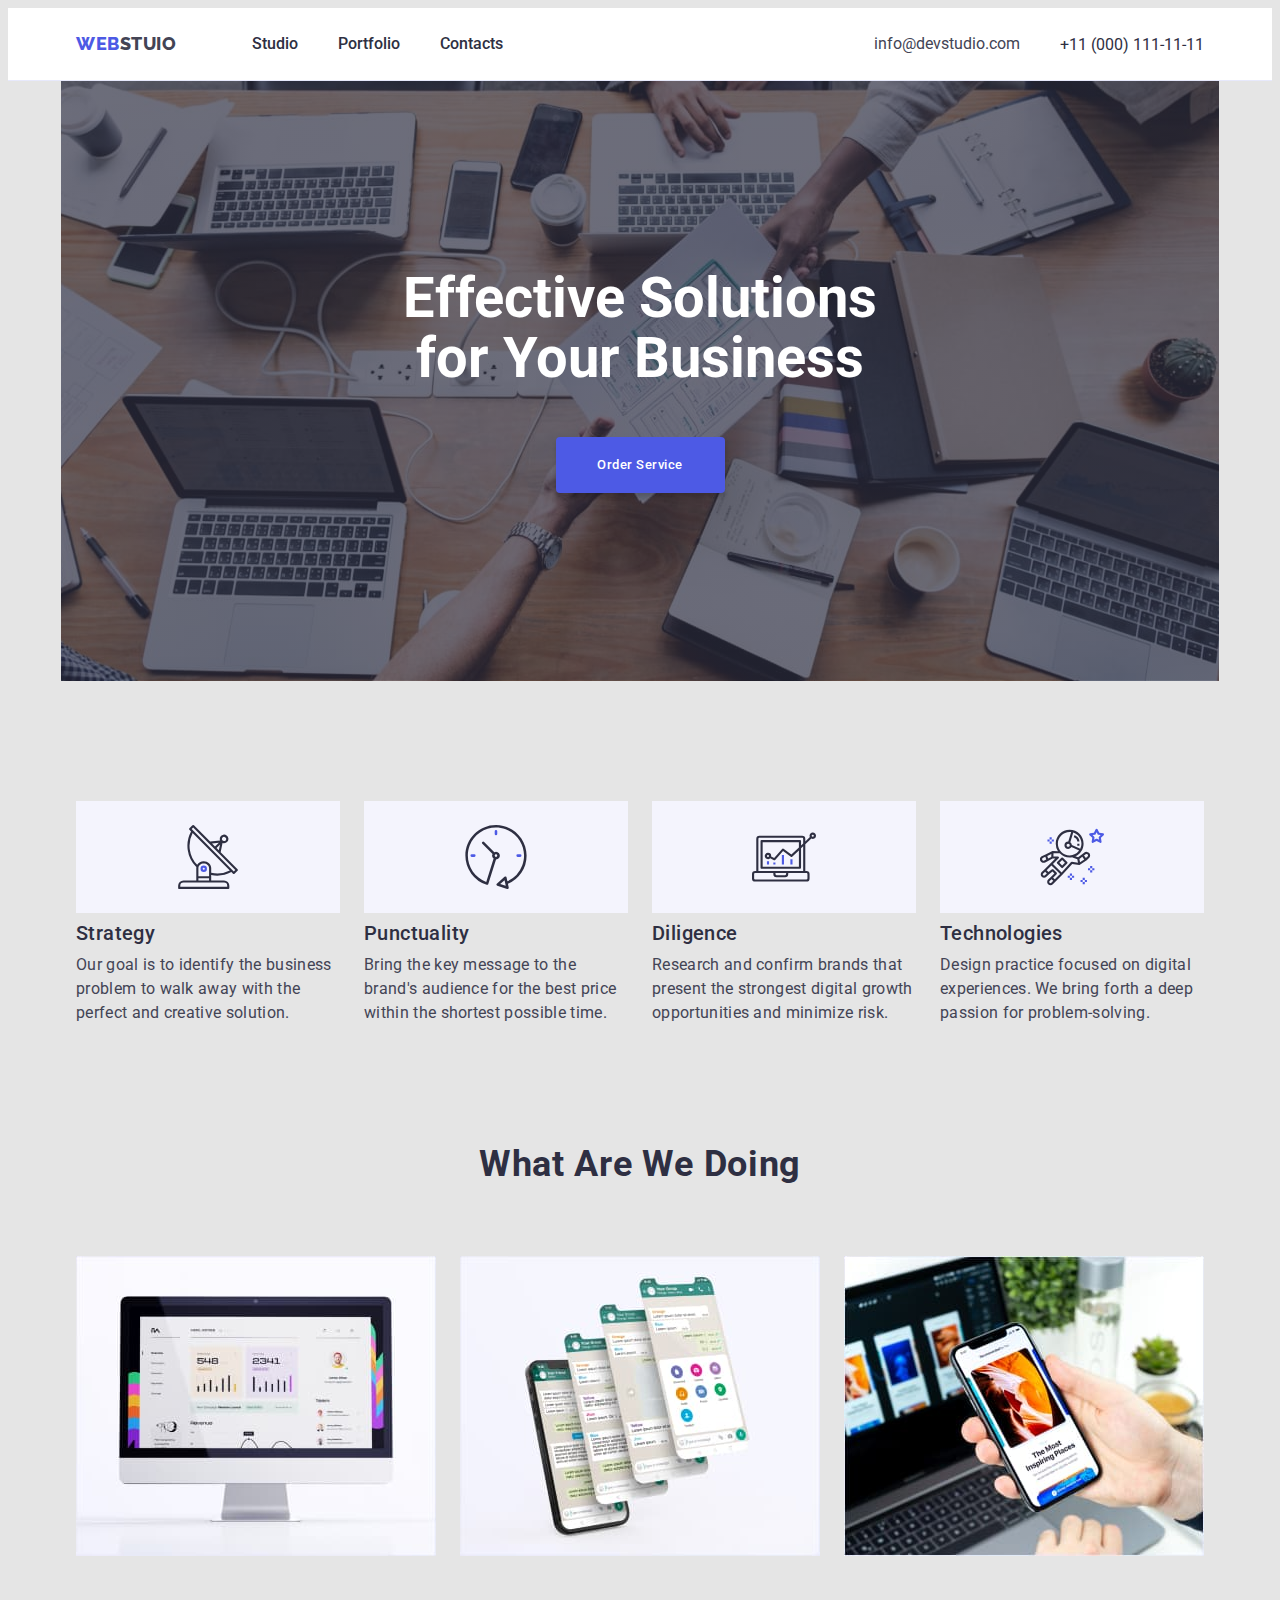
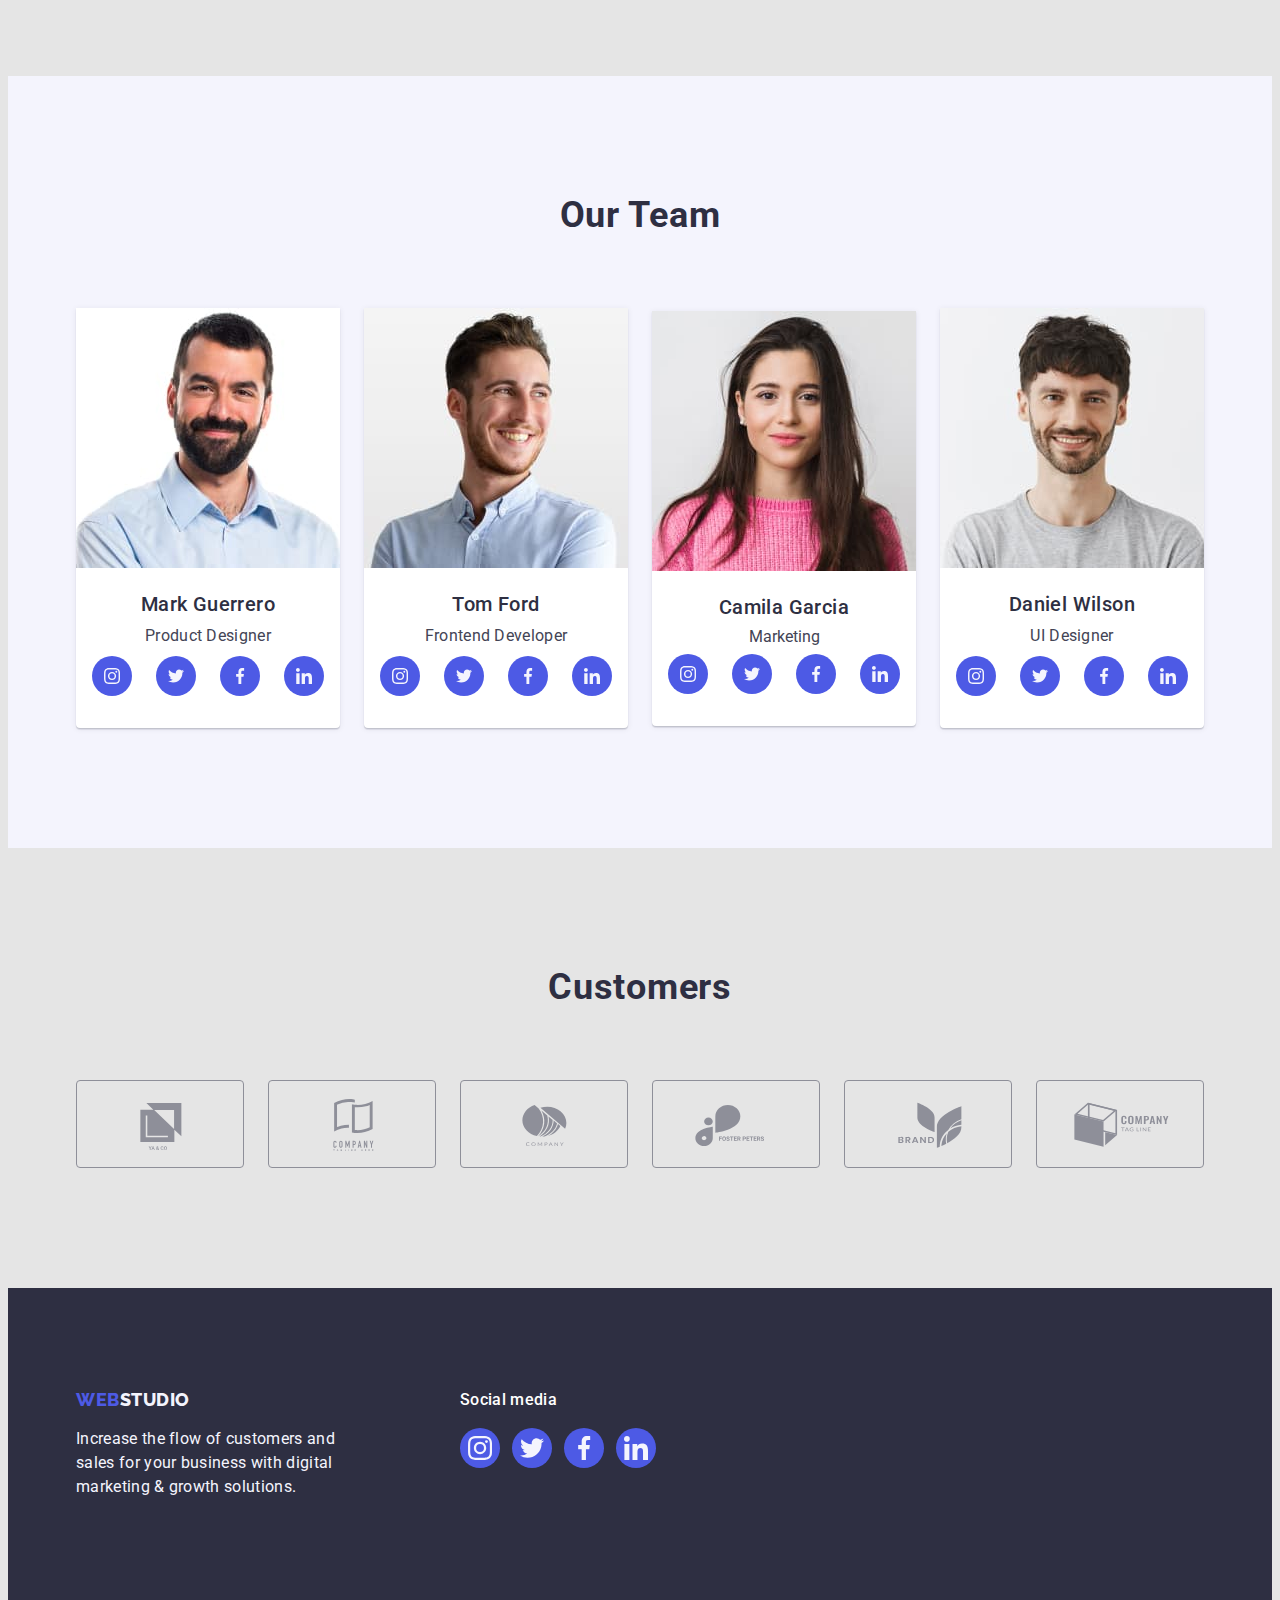
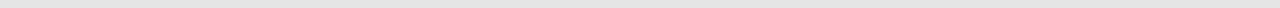
==== index.html @ fd25781a "ready" ====
<!DOCTYPE html>
<html lang="en">

<head>
    <meta charset="UTF-8">
    <meta http-equiv="X-UA-Compatible" content="IE=edge">
    <meta name="viewport" content="width=device-width, initial-scale=1.0">
    <title>Webstuio</title>
    <link rel="preconnect" href="https://fonts.googleapis.com">
    <link rel="preconnect" href="https://fonts.gstatic.com" crossorigin>
    <link href="https://fonts.googleapis.com/css2?family=Raleway:wght@800&family=Roboto:wght@400;500;700&display=swap" rel="stylesheet">
    <link rel="stylesheet" href="https://cdnjs.cloudflare.com/ajax/libs/modern-normalize/1.1.0/modern-normalize.min.css" integrity="sha512-wpPYUAdjBVSE4KJnH1VR1HeZfpl1ub8YT/NKx4PuQ5NmX2tKuGu6U/JRp5y+Y8XG2tV+wKQpNHVUX03MfMFn9Q==" crossorigin="anonymous" referrerpolicy="no-referrer" />
    <link rel="stylesheet" href="./css/styles.css" />  
</head>
<body>
    <header class="header">
        <div class="container flex">
            <a class="logo" href="./index.html">Web<span class="logo-2">stuio</span></a>
            <nav class="header-menu">
                <ul class="header-list list flex">
                    <li class="header-item"><a class="header-link" href="#">Studio</a></li>
                    <li class="header-item"><a class="header-link" href="./portfolio.html">Portfolio</a></li>
                    <li class="header-item"><a class="header-link" href="#">Contacts</a></li>
                </ul>
            </nav>
            <ul class="list flex header-list-link">
                <li class="header-item"><a class="header-link-contant" href="mailto:info@devstudio.com">info@devstudio.com</a></li>
                <li class="header-item"><a class="header-link-contact" href="tel:+110001111111">+11 (000) 111-11-11</a></li>
            </ul>
        </div>
    </header>
<main>
    <Section class="hero">
        <div class="container hero-banner">
                <h1 class="hero-title">Effective Solutions for Your Business</h1>
                <button class="btn" type="button">Order Service</button>
        </div>
    </Section>
    <Section class="about">
        <div class="container">
            <ul class="about-list flex gap24">
                <li class="about-item">
                    <div class="about-img">
                        <svg class="about-svg">
                            <use href="./images/icon.svg#icon-antenna"></use>
                        </svg>
                    </div>
                    <h3 class="about-title text-title">Strategy</h3>
                    <p class="about-text text">Our goal is to identify the business problem to walk away with the perfect and creative solution. </p>
                </li>
                <li class="about-item">
                    <div class="about-img">
                        <svg class="about-svg">
                            <use href="./images/icon.svg#icon-clock"></use>
                        </svg>
                    </div>
                    <h3 class="text-title about-title">Punctuality</h3>
                    <p class="about-text text">Bring the key message to the brand's audience for the best price within the shortest possible time.</p>
                </li>
                <li class="about-item">
                    <div class="about-img">
                        <svg class="about-svg">
                            <use href="./images/icon.svg#icon-diagram"></use>
                        </svg>
                    </div>
                    <h3 class="about-title text-title">Diligence</h3>
                    <p class="about-text text">Research and confirm brands that present the strongest digital growth opportunities and minimize risk.</p>
                </li>
                <li class="about-item">
                    <div class="about-img">
                        <svg class="about-svg">
                            <use href="./images/icon.svg#icon-astronaut"></use>
                        </svg>
                    </div>
                    <h3 class="about-title text-title">Technologies</h3>
                    <p class="about-text text">Design practice focused on digital experiences. We bring forth a deep passion for problem-solving.</p>
                </li>
            </ul>
        </div>
    </Section>
    <Section class="work">
        <div class="container">
            <h2 class="work-title">What are we doing</h2>
            <ul class="work-list flex gap24">
                <li class="work-item"><img src="./images/works-1.jpg" alt="what are we doing image" width="360" height="300"></li>
                <li class="work-item"><img src="./images/works-2.jpg" alt="what are we doing image" width="360" height="300"></li>
                <li class="work-item"><img src="./images/works-3.jpg" alt="what are we doing image" width="360" height="300"></li>
            </ul>
        </div>
    </Section>
    <Section class="team">
        <div class="container">
            <h2 class="team-title">Our Team</h2>
            <ul class="member-list flex gap24">
                <li class="member-item">
                    <img class="member-img" src="./images/staff-1.jpg" alt="member" width="264" height="260">
                    <h3 class="text-title">Mark Guerrero</h3>
                    <p class="text member-text">Product Designer</p>
                    <ul class="member-icon-list">
                        <li class="member-icon-item">
                            <a class="member-icon-link" href="">
                                <svg class="social-logo" width="16" height="16">
                                    <use href ="./images/icon.svg#icon-instagram"></use>
                                </svg>
                            </a>
                        </li>
                        <li class="member-icon-item">
                            <a class="member-icon-link" href="">
                                <svg class="social-logo" width="16" height="16">
                                    <use href ="./images/icon.svg#icon-twitter"></use>
                                </svg>
                            </a>
                        </li>
                        <li class="member-icon-item">
                            <a class="member-icon-link" href="">
                                <svg class="social-logo" width="16" height="16">
                                    <use href ="./images/icon.svg#icon-facebook"></use>
                                </svg>
                            </a>
                        </li>
                        <li class="member-icon-item">
                            <a class="member-icon-link" href="">
                                <svg class="social-logo" width="16" height="16">
                                    <use href ="./images/icon.svg#icon-linkedin"></use>
                                </svg>
                            </a>
                        </li>
                    </ul>
                <li class="member-item">
                    <img class="member-img" src="./images/staff-2.jpg" alt="member" width="264" height="260">
                    <h3 class="text-title">Tom Ford</h3>
                    <p class="text">Frontend Developer</p>
                    <ul class="member-icon-list">
                        <li class="member-icon-item">
                            <a class="member-icon-link" href="">
                                <svg class="social-logo" width="16" height="16">
                                    <use href ="./images/icon.svg#icon-instagram"></use>
                                </svg>
                            </a>
                        </li>
                        <li class="member-icon-item">
                            <a class="member-icon-link" href="">
                                <svg class="social-logo" width="16" height="16">
                                    <use href ="./images/icon.svg#icon-twitter"></use>
                                </svg>
                            </a>
                        </li>
                        <li class="member-icon-item">
                            <a class="member-icon-link" href="">
                                <svg class="social-logo" width="16" height="16">
                                    <use href ="./images/icon.svg#icon-facebook"></use>
                                </svg>
                            </a>
                        </li>
                        <li class="member-icon-item">
                            <a class="member-icon-link" href="">
                                <svg class="social-logo" width="16" height="16">
                                    <use href ="./images/icon.svg#icon-linkedin"></use>
                                </svg>
                            </a>
                        </li>
                    </ul>
                </li>
                <li class="member-item">
                    <img class="member-img" src="./images/staff-3.jpg" alt="member" width="264" height="260">
                    <h3 class="text-title">Camila Garcia</h3>
                    <p class="textt">Marketing</p>
                    <ul class="member-icon-list">
                        <li class="member-icon-item">
                            <a class="member-icon-link" href="">
                                <svg class="social-logo" width="16" height="16">
                                    <use href ="./images/icon.svg#icon-instagram"></use>
                                </svg>
                            </a>
                        </li>
                        <li class="member-icon-item">
                            <a class="member-icon-link" href="">
                                <svg class="social-logo" width="16" height="16">
                                    <use href ="./images/icon.svg#icon-twitter"></use>
                                </svg>
                            </a>
                        </li>
                        <li class="member-icon-item">
                            <a class="member-icon-link" href="">
                                <svg class="social-logo" width="16" height="16">
                                    <use href ="./images/icon.svg#icon-facebook"></use>
                                </svg>
                            </a>
                        </li>
                        <li class="member-icon-item">
                            <a class="member-icon-link" href="">
                                <svg class="social-logo" width="16" height="16">
                                    <use href ="./images/icon.svg#icon-linkedin"></use>
                                </svg>
                            </a>
                        </li>
                    </ul>
                </li>
                <li class="member-item">
                    <img class="member-img" src="./images/staff-4.jpg" alt="member" width="264" height="260">
                    <h3 class="text-title">Daniel Wilson</h3>
                    <p class="text">UI Designer</p>
                    <ul class="member-icon-list">
                        <li class="member-icon-item">
                            <a class="member-icon-link" href="">
                                <svg width="16" height="16" class="social-logo">
                                    <use href ="./images/icon.svg#icon-instagram"></use>
                                </svg>
                            </a>
                        </li>
                        <li class="member-icon-item">
                            <a class="member-icon-link" href="">
                                <svg class="social-logo" width="16" height="16">
                                    <use href ="./images/icon.svg#icon-twitter"></use>
                                </svg>
                            </a>
                        </li>
                        <li class="member-icon-item">
                            <a class="member-icon-link" href="">
                                <svg class="social-logo" width="16" height="16">
                                    <use href ="./images/icon.svg#icon-facebook"></use>
                                </svg>
                            </a>
                        </li>
                        <li class="member-icon-item">
                            <a class="member-icon-link" href="">
                                <svg class="social-logo" width="16" height="16">
                                    <use href ="./images/icon.svg#icon-linkedin"></use>
                                </svg>
                            </a>
                        </li>
                    </ul>
                </li>
            </ul>
        </div>    
    </Section>
    <section class="customers">
        <h2 class="customers-title">Customers</h2>
        <ul class="customres-list flex">
            <li class="customers-items">
                <a class="customers-link" href="">
                    <svg class="castomers-logo">
                        <use href ="images/icon.svg#icon-logo1"></use>
                    </svg>
                </a>
            </li>
            <li class="customers-items">
                <a class="customers-link" href="">
                    <svg class="castomers-logo">
                        <use href ="./images/icon.svg#icon-logo2"></use>
                    </svg>
                </a>
            </li>
            <li class="customers-items">
                <a class="customers-link" href="">
                    <svg class="castomers-logo">
                        <use href ="./images/icon.svg#icon-logo3"></use>
                    </svg>
                </a>
            </li>
            <li class="customers-items">
                <a class="customers-link" href="">
                    <svg class="castomers-logo">
                        <use href ="./images/icon.svg#icon-logo4"></use>
                    </svg>
                </a>
            </li>
            <li class="customers-items">
                <a class="customers-link" href="">
                    <svg class="castomers-logo">
                        <use href ="./images/icon.svg#icon-logo5"></use>
                    </svg>
                </a>
            </li>
            <li class="customers-items">
                <a class="customers-link" href="">
                    <svg class="castomers-logo">
                        <use href ="./images/icon.svg#icon-logo6"></use>
                    </svg>
                </a>
            </li>
        </ul>
    </section>
</main>
<footer class="footer">
    <div class="container">
        <div class="flex">
            <div class="footer-left">        
                <div class="footer-link">
                <a class="logo footer-logo" href="./index.html">Web<span class="logo-2 footer-logo2">studio</span></a>
                </div>
                <p class="footer-text">Increase the flow of customers and sales for your business with digital marketing & growth solutions.</p>
            </div>
            <div class="footer-right">
                <h3 class="social-media">Social media</h3>
                <ul class="member-icon-list">
                    <li class="member-icon-item">
                        <a class="member-icon-link" href="">
                            <svg class="social-logo" width="24" height="24">
                                <use href ="./images/icon.svg#icon-instagram"></use>
                            </svg>
                        </a>
                    </li>
                    <li class="member-icon-item">
                        <a class="member-icon-link" href="">
                            <svg class="social-logo" width="24" height="24">
                                <use href ="./images/icon.svg#icon-twitter"></use>
                            </svg>
                        </a>
                    </li>
                    <li class="member-icon-item">
                        <a class="member-icon-link" href="">
                            <svg class="social-logo" width="24" height="24">
                                <use href ="./images/icon.svg#icon-facebook"></use>
                            </svg>
                        </a>
                    </li>
                    <li class="member-icon-item">
                        <a class="member-icon-link" href="">
                            <svg class="social-logo" width="24" height="24">
                                <use href ="./images/icon.svg#icon-linkedin"></use>
                            </svg>
                        </a>
                    </li>
                </ul>
            </div>
        </div>
    </div>
</footer>

</body>
</html>
---- css/styles.css ----
:root {
    --primary-text-color: #434455;
    --secondary-text-color: #2E2F42;
    --accent-text-color: #4D5AE5;
    --primary-bg-color: #e5e5e5;
}

body {
    font-family: "Roboto", "Raleway", sans-serif;
    color: #434455;
    background-color: var(--primary-bg-color);
    /* line-height: 1.5;  */
    /* letter-spacing: 0.02em;   */
}

* {
    box-sizing: border-box ;
}
p,
h1,
h2,
h3,
h4,
h5,
h6 {
    margin: 0;
}

ul {
    margin: 0;
    padding: 0;
    list-style: none;
} 

li {
    list-style-type: none;
}

button {
    cursor: pointer;
}

address {
    font-style: normal;
}
img {
    display: block;
    border: none;
}

a {
    text-decoration: none;
    color: var(--secondary-text-color);
}

a:hover,
a:focus {
    color: var(--accent-text-color);
}

h1 {
    font-size: 56px;
    line-height: 1.07;
    color: white;
}

h2 {
font-size: 36px;
line-height: 1.1;
text-align: center;
letter-spacing: 0.02em;
text-transform: capitalize;
color: var(--secondary-text-color); 
}

h3 {
    font-weight: 500;
    font-size: 20px;
    line-height: 1.2;
    letter-spacing: 0.02em;
    color: var(--secondary-text-color); 
}

/* .list {
    list-style: none;
}

.link {
    text-decoration: none;
} */

.container {
    width: 1158px;
    padding-left: 15px;
    padding-right: 15px;
    margin: 0 auto;
    /* outline: 1px solid red; */
}

.text-title {
    font-weight: 500;
    font-size: 20px;
    line-height: 1.2;
    letter-spacing: 0.02em;
    color: var(--secondary-text-color);
}
    
.text {
    line-height: 1.5;
    letter-spacing: 0.02em;
}

.flex {
    display: flex;
    align-items: center;
}

.wrap {
    flex-wrap: wrap;
}

.gap24 {
    gap: 24px;
}



/*!------------------------------------------------- header  */

.header {
    padding-top: 24px;
    padding-bottom: 24px;
    background: #FFFFFF;
    border-bottom: 1px solid #E7E9FC;
}

.logo, .logo-2 {
    font-family: 'Raleway', sans-serif;
    font-style: normal;
    font-weight: 800;
    font-size: 18px;
    line-height: 1.17;
    letter-spacing: 0.03em;
    text-transform: uppercase;
    color: var(--accent-text-color);
}

.logo-2 {
    color: var(--primary-text-color);
}

/* .logo-2:hover,
.logo-2:focus {
    color: var(--accent-text-color);
} */



/* .logo:hover,
.logo:focus {
    color: red;
}

.logo:hover .logo-2:hover,
.logo:focus .logo-2:focus {
    color: red;
} */

.header-menu {
    color: var(--secondary-text-color);
}

.header-list {
    padding-left: 76px;
    gap: 40px;
}

.header-link {
    font-family: 'Roboto', sans-serif;
    font-weight: 500;
    line-height: 1.5;
}

.header-link-contant {
line-height: 1.5;
color: #434455;
}

.header-list-link {
    gap: 40px;
    margin: 0 0 0 auto;
}

/*!------------------------------------------------- hero  */
.hero-banner {
    padding: 188px 0px;
    background-color: #2E2F42;
    background-image: linear-gradient(rgba(46, 47, 66, 0.7),rgba(46, 47, 66, 0.7)), 
    url(../images/img-first.jpg);
    background-repeat: no-repeat;
    background-position: center;
    background-size: cover;
    max-width: 1440px;

/* background: rgba(46, 47, 66, 0.7); */
}

.hero-title {
    max-width: 496px;
    text-align: center;
    margin: 0 auto 48px;
}

.btn {
    font-family: inherit;
    font-weight: 500;
    line-height: 1.5;
    /* display: block;
    text-align: center;
    align-items: center; */
    letter-spacing: 0.04em;
    width: 169px;
    height: 56px;
    background: var(--accent-text-color);
    box-shadow: 0px 4px 4px rgba(0, 0, 0, 0.15);
    border-radius: 4px;
    border: 0px;
    cursor: pointer;
    display: block;
    margin: 0 auto;
    color: #FFFFFF;

}

.btn:focus,
.btn:hover {
    background: var(--primary-bg-color);
    color: var(--primary-text-color);
}

/*!------------------------------------------------- about   */

.about {
    padding-top: 120px;
    padding-bottom: 120px;
}

/* .about-list {
    gap: 24px;
} */
.about-title {
    margin-bottom: 8px;
}

.about-img {
width: 264px;
height: 112px;
display: flex;
align-items: center;
justify-content: center;
background-color: #F4F4FD;
margin-bottom: 8px;
}

.about-svg {
    width: 64px;
    height: 64px;
}

/*!------------------------------------------------- what are we doing   */

.work {
    padding-bottom: 120px;
}

.work-title {
    margin-bottom: 72px;
}

/* .work-item {
    margin-right: 24px;
} */

.work-item:last-child {
    margin-right: 0;
}

/*!------------------------------------------------- team   */

.team {
    background: #F4F4FD;
    padding-top: 120px;
    padding-bottom: 120px;
}

.member-list {
    width: calc((100% - 72px) / 4);
}

.team-title {
font-size: 36px;
line-height: 1.11;
letter-spacing: 0.02em;
text-transform: capitalize;
color: var(--secondary-text-color);
margin-bottom: 72px;
}

.member-item {
    background: #FFFFFF;
box-shadow: 0px 1px 6px rgba(46, 47, 66, 0.08), 0px 1px 1px rgba(46, 47, 66, 0.16), 0px 2px 1px rgba(46, 47, 66, 0.08);
border-radius: 0px 0px 4px 4px;
}
.member-img {
    margin-bottom: 24px;
}
.member-item > h3 {
    text-align: center;
    margin-bottom: 8px;
}
/* .member-item {
    margin-right: 24px;
} */

/* .member-item:last-child {
    margin-right: 0;
} */

.member-item > p {
    text-align: center;
    margin-bottom: 8px;
}

.member-icon-list {
    display: flex;    
    justify-content: center;
    gap: 24px;
}

.member-icon-item {
    width: 40px;
    height: 40px;
    margin-bottom: 32px;
}

.member-icon-link {
    width: 100%;
    height: 100%;
    border-radius: 50%;
    background: #4D5AE5;
    display: flex;
    align-items: center;
    justify-content: center;
}


.member-icon-link:hover,
.member-icon-link:focus {
    background-color: var(--primary-text-color);
}

/* .member-icon-link:hover .social-logo {
    fill: rebeccapurple;
} */


/* .social-logo {
    width: 16px;
    height: 16px;
} */

/*!------------------------------------------------- customers  */

.customers {
    padding-top: 120px;
    padding-bottom: 120px;
}
.customers-title {
font-style: normal;
font-weight: 700;
font-size: 36px;
line-height: 1.11;
text-align: center;
letter-spacing: 0.02em;
text-transform: capitalize;
color: var(--secondary-text-color);
margin-bottom: 72px;
}
.customres-list {
    display: flex;
    justify-content: center;
    gap: 24px;
}
.customers-items {
    width: 168px;
    height: 88px;

}
.customers-link {
    display: block;
    display: flex;
    align-items: center;
    justify-content: center;
    width: 100%;
    height: 100%;
    border: 1px solid #8E8F99;
    border-radius: 4px;
    /* color: red; */
    
}

.castomers-logo {
    width: 104px;
    height: 56px;
    /* fill: currentColor; */
}

.customers-link:hover,
.customers-link:focus {
    border-color: var(--accent-text-color);
    background-color: #F4F4FD;
}

.customers-link:hover .castomers-logo,
.customers-link:focus .castomers-logo {
    fill: var(--accent-text-color);
}





/*!------------------------------------------------- footer  */

footer {
background: var(--secondary-text-color);
padding-top: 100px;
padding-bottom: 100px;
}

.footer-link {
    margin-bottom: 17px;
}

.footer-logo2 {
    color: #F4F4FD;
}

.footer-text {
line-height: 1.5;
letter-spacing: 0.02em;
color: #F4F4FD;
max-width: 264px;
}

.social-media {
    font-size: 16px;
    font-weight: 500;
    line-height: 1.5;
    color: #FFFFFF;
    margin-bottom: 16px;
    }

.footer-left {
    margin-right: 120px;
}

footer .member-icon-list  {
    gap: 12px;
}

/*!------------------------------------------------- portfolio  */

.portfolio {
    padding-top: 100px;
    padding-bottom: 120px;
}

.portfolio-btn {
color: var(--accent-text-color);
align-items: center;
padding: 12px 24px;
width: 116px;
height: 48px;
background: #F4F4FD;
border: 1px solid #E7E9FC;
border-radius: 4px;
font-family: 'Roboto', sans-serif;
font-weight: 500;
font-size: 16px;
line-height: 1.5;
}

.portfolio-btn:hover,
.portfolio-btn:focus {
color: #FFFFFF;
background: #404BBF;
box-shadow: 0px 3px 1px rgba(0, 0, 0, 0.1), 0px 2px 1px rgba(0, 0, 0, 0.08), 0px 2px 2px rgba(0, 0, 0, 0.12);
}

.list-btn {
    margin-bottom: 72px;
    justify-content: center;
}

/* .btn-item {
    margin-right: 24px;
}

.btn-item:last-child {
    margin-right: 0; */

.list-example {
/* width: 360px;
height: 420px; */
    display: flex;
    justify-content: center;
    flex-wrap: wrap;
    column-gap: 22px;
row-gap: 48px;
}

/* .example-item:nth-child(3n+2) {
    margin-left: 24px;
    margin-right: 24px;
    } */

.example-item {
    background: #FFFFFF;

}

/* .example-img {
    margin-bottom: 32px;
} */


.example-title {
    margin-bottom: 8px;
    padding-left: 16px;
    padding-top: 32px;
}

.example-text {
    padding-bottom: 32px;
    padding-left: 16px;
}

.card-border {
    border: 1px solid #E7E9FC;
    border-top: 0;
}

.example-link {
    width: 360px;
    height: 420px;
}
.example-link:hover,
.example-link:focus {
    color: var(--secondary-text-color);
    border: 1px solid #E7E9FC;
    box-shadow: 0px 1px 6px rgba(46, 47, 66, 0.08), 0px 1px 1px rgba(46, 47, 66, 0.16), 0px 2px 1px rgba(46, 47, 66, 0.08);
}

.example-item:hover .card-border, 
.example-item:focus .card-border {
    color: var(--secondary-text-color);
    border: 1px solid #E7E9FC;
    box-shadow: 0px 1px 6px rgba(46, 47, 66, 0.08), 0px 1px 1px rgba(46, 47, 66, 0.16), 0px 2px 1px rgba(46, 47, 66, 0.08); 
    border-top: 0px;
}
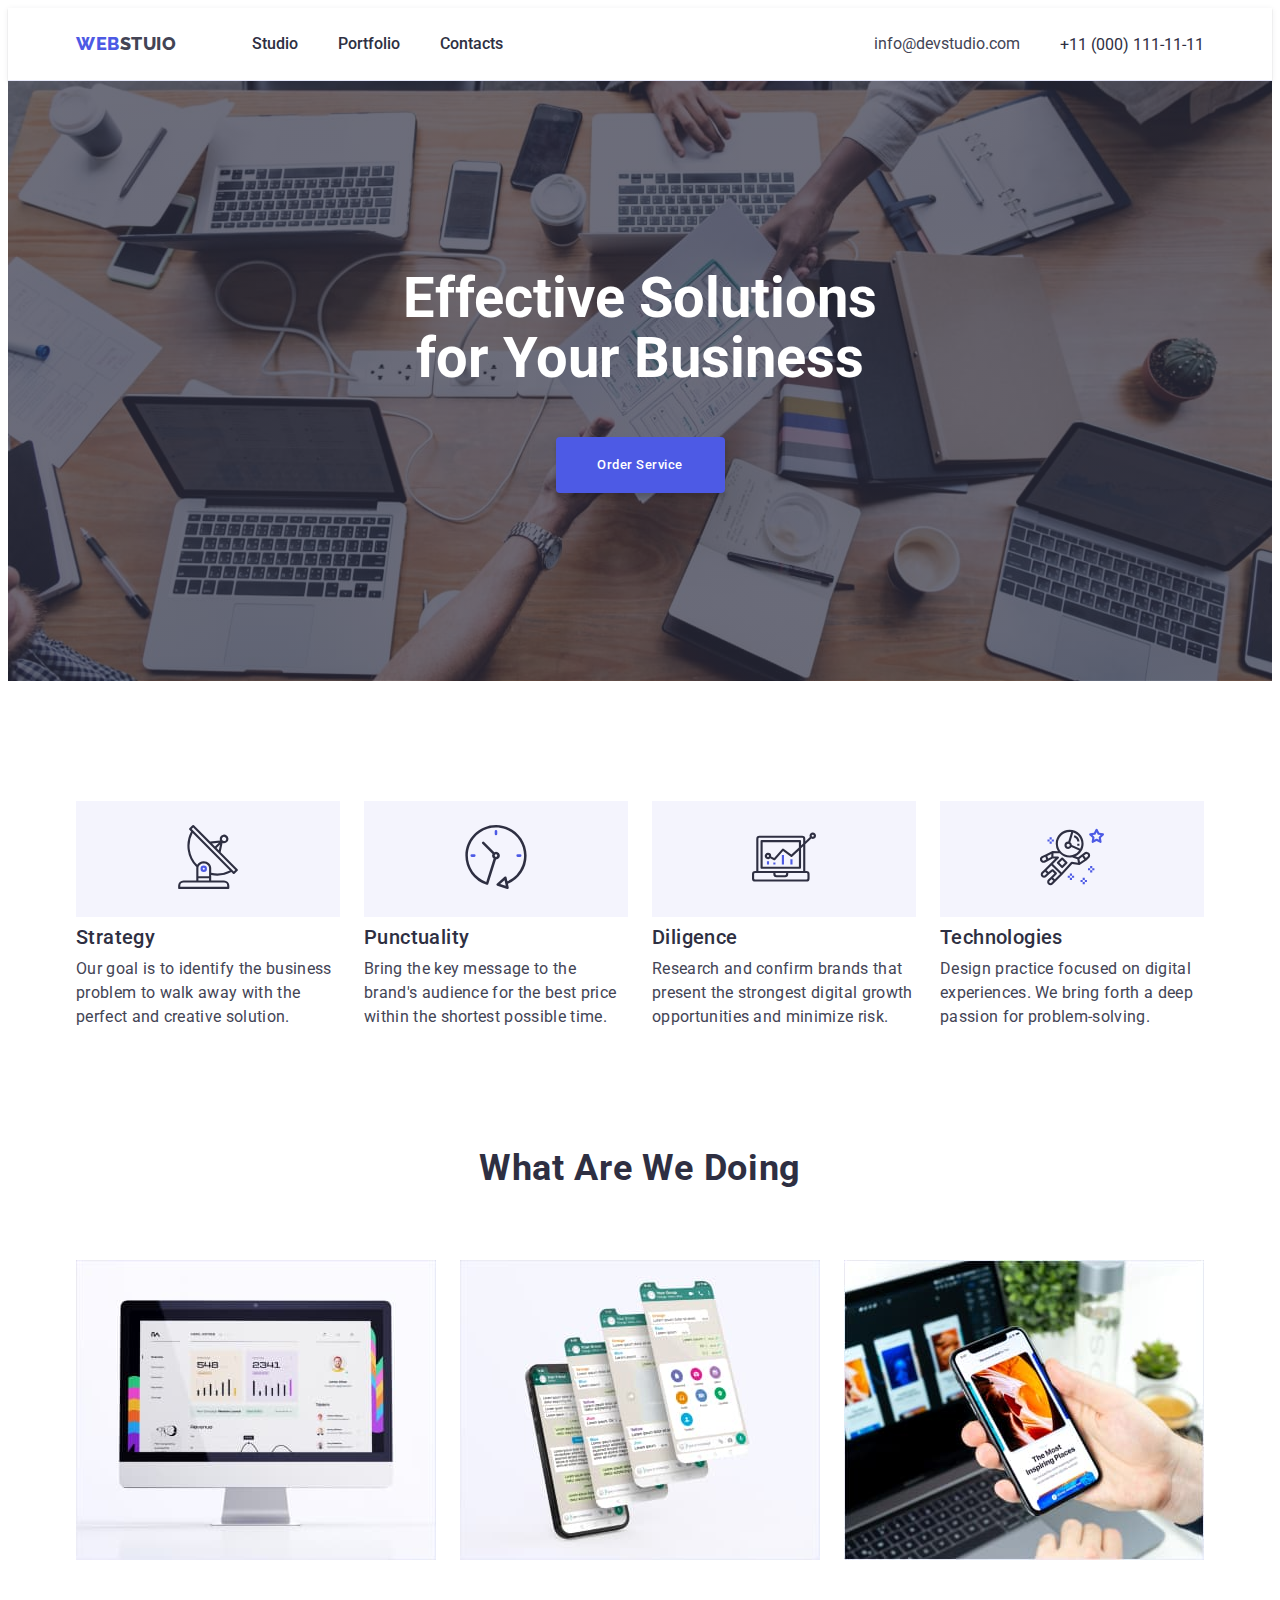
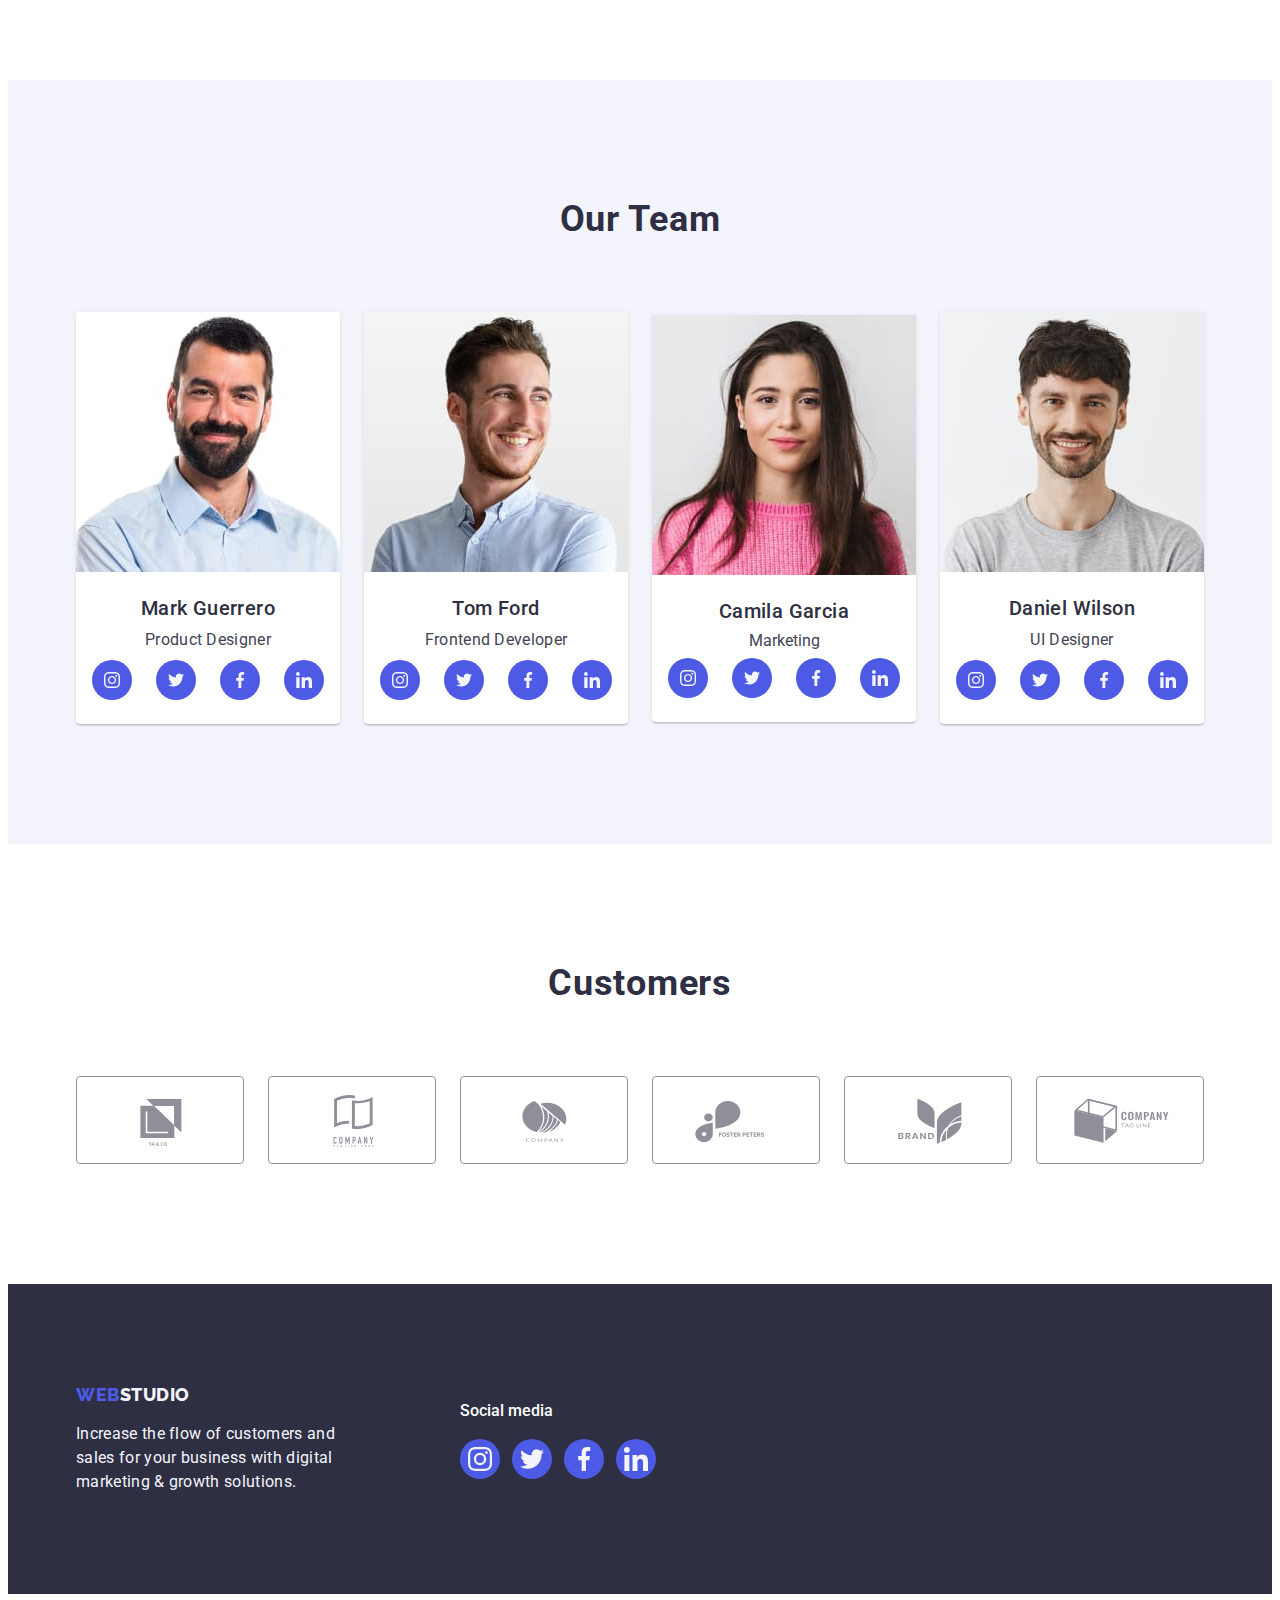
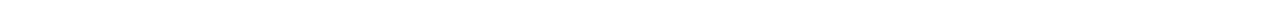
==== commit 22ba29ab: "markup_1" ====
--- a/index.html
+++ b/index.html
@@ -18,7 +18,7 @@
             <a class="logo" href="./index.html">Web<span class="logo-2">stuio</span></a>
             <nav class="header-menu">
                 <ul class="header-list list flex">
-                    <li class="header-item"><a class="header-link" href="#">Studio</a></li>
+                    <li class="header-item"><a class="header-link" href="./index.html">Studio</a></li>
                     <li class="header-item"><a class="header-link" href="./portfolio.html">Portfolio</a></li>
                     <li class="header-item"><a class="header-link" href="#">Contacts</a></li>
                 </ul>
@@ -235,51 +235,54 @@
         </div>    
     </Section>
     <section class="customers">
-        <h2 class="customers-title">Customers</h2>
-        <ul class="customres-list flex">
-            <li class="customers-items">
-                <a class="customers-link" href="">
-                    <svg class="castomers-logo">
-                        <use href ="images/icon.svg#icon-logo1"></use>
-                    </svg>
-                </a>
-            </li>
-            <li class="customers-items">
-                <a class="customers-link" href="">
-                    <svg class="castomers-logo">
-                        <use href ="./images/icon.svg#icon-logo2"></use>
-                    </svg>
-                </a>
-            </li>
-            <li class="customers-items">
-                <a class="customers-link" href="">
-                    <svg class="castomers-logo">
-                        <use href ="./images/icon.svg#icon-logo3"></use>
-                    </svg>
-                </a>
-            </li>
-            <li class="customers-items">
-                <a class="customers-link" href="">
-                    <svg class="castomers-logo">
-                        <use href ="./images/icon.svg#icon-logo4"></use>
-                    </svg>
-                </a>
-            </li>
-            <li class="customers-items">
-                <a class="customers-link" href="">
-                    <svg class="castomers-logo">
-                        <use href ="./images/icon.svg#icon-logo5"></use>
-                    </svg>
-                </a>
-            </li>
-            <li class="customers-items">
-                <a class="customers-link" href="">
-                    <svg class="castomers-logo">
-                        <use href ="./images/icon.svg#icon-logo6"></use>
-                    </svg>
-                </a>
-            </li>
-        </ul>
+        <div class="container">
+            <h2 class="customers-title">Customers</h2>
+            <ul class="customres-list flex">
+                <li class="customers-items">
+                    <a class="customers-link" href="">
+                        <svg width="104" height="56" class="customers-logo">
+                            <use href ="./images/icon.svg#icon-logo1"></use>
+                        </svg>
+                    </a>
+                </li>
+                <li class="customers-items">
+                    <a class="customers-link" href="">
+                        <svg width="104" height="56" class="customers-logo">
+                            <use href ="./images/icon.svg#icon-logo2"></use>
+                        </svg>
+                    </a>
+                </li>
+                <li class="customers-items">
+                    <a class="customers-link" href="">
+                        <svg width="104" height="56" class="customers-logo">
+                            <use href ="./images/icon.svg#icon-logo3"></use>
+                        </svg>
+                    </a>
+                </li>
+                <li class="customers-items">
+                    <a class="customers-link" href="">
+                        <svg width="104" height="56" class="customers-logo">
+                            <use href ="./images/icon.svg#icon-logo4"></use>
+                        </svg>
+                    </a>
+                </li>
+                <li class="customers-items">
+                    <a class="customers-link" href="">
+                        <svg width="104" height="56" class="customers-logo">
+                            <use href ="./images/icon.svg#icon-logo5"></use>
+                        </svg>
+                    </a>
+                </li>
+                <li class="customers-items">
+                    <a class="customers-link" href="">
+                        <svg width="104" height="56" class="customers-logo">
+                            <use href ="./images/icon.svg#icon-logo6"></use>
+                        </svg>
+                    </a>
+                </li>
+            </ul>
+        </div>
+
     </section>
 </main>
 <footer class="footer">
@@ -292,7 +295,7 @@
                 <p class="footer-text">Increase the flow of customers and sales for your business with digital marketing & growth solutions.</p>
             </div>
             <div class="footer-right">
-                <h3 class="social-media">Social media</h3>
+                <p class="social-media">Social media</p>
                 <ul class="member-icon-list">
                     <li class="member-icon-item">
                         <a class="member-icon-link" href="">
--- a/css/styles.css
+++ b/css/styles.css
@@ -2,13 +2,17 @@
     --primary-text-color: #434455;
     --secondary-text-color: #2E2F42;
     --accent-text-color: #4D5AE5;
-    --primary-bg-color: #e5e5e5;
+    --ocean-color:#404BBF;
+    --primary-bg-color: #fff;
+    --success-color: #31D0AA;
+    --accent-color:#E7E9FC;
+    --color1:/ #8e8f99;
 }
 
 body {
     font-family: "Roboto", "Raleway", sans-serif;
     color: #434455;
-    background-color: var(--primary-bg-color);
+    /* background-color: var(--primary-bg-color); */
     /* line-height: 1.5;  */
     /* letter-spacing: 0.02em;   */
 }
@@ -131,7 +135,8 @@
     padding-top: 24px;
     padding-bottom: 24px;
     background: #FFFFFF;
-    border-bottom: 1px solid #E7E9FC;
+border-bottom: 1px solid #E7E9FC;
+box-shadow: 0px 2px 1px rgba(46, 47, 66, 0.08), 0px 1px 1px rgba(46, 47, 66, 0.16), 0px 1px 6px rgba(46, 47, 66, 0.08);
 }
 
 .logo, .logo-2 {
@@ -158,12 +163,21 @@
 
 /* .logo:hover,
 .logo:focus {
-    color: red;
-}
-
-.logo:hover .logo-2:hover,
-.logo:focus .logo-2:focus {
-    color: red;
+    color: var(--ocean-color);
+} */
+
+/* .logo-2:hover,
+.logo-2:focus {
+    color: var(--ocean-color);
+} */
+/* 
+.logo-2:hover, .logo:hover,
+.logo-2:focus .logo:focus{
+    color: var(--ocean-color);
+} */
+
+/* .header a:hover {
+    color: var(--ocean-color);
 } */
 
 .header-menu {
@@ -176,7 +190,6 @@
 }
 
 .header-link {
-    font-family: 'Roboto', sans-serif;
     font-weight: 500;
     line-height: 1.5;
 }
@@ -192,17 +205,18 @@
 }
 
 /*!------------------------------------------------- hero  */
-.hero-banner {
+
+
+.hero {
     padding: 188px 0px;
-    background-color: #2E2F42;
+    /* background-color: #2E2F42; */
     background-image: linear-gradient(rgba(46, 47, 66, 0.7),rgba(46, 47, 66, 0.7)), 
     url(../images/img-first.jpg);
     background-repeat: no-repeat;
     background-position: center;
     background-size: cover;
     max-width: 1440px;
-
-/* background: rgba(46, 47, 66, 0.7); */
+    margin: 0 auto;
 }
 
 .hero-title {
@@ -234,32 +248,31 @@
 
 .btn:focus,
 .btn:hover {
-    background: var(--primary-bg-color);
-    color: var(--primary-text-color);
+    background: var(--ocean-color);
+    /* color: var(--ocean-color); */
 }
 
 /*!------------------------------------------------- about   */
 
 .about {
     padding-top: 120px;
-    padding-bottom: 120px;
-}
-
-/* .about-list {
-    gap: 24px;
-} */
+    /* padding-bottom: 120px; */
+
+}
+
 .about-title {
     margin-bottom: 8px;
 }
 
+.about-item {
+    width: calc((100% - 30px) / 4);
+gap: 24;
+}
 .about-img {
-width: 264px;
-height: 112px;
-display: flex;
-align-items: center;
-justify-content: center;
+padding: 24px 100px;
 background-color: #F4F4FD;
 margin-bottom: 8px;
+gap: 24;
 }
 
 .about-svg {
@@ -267,9 +280,13 @@
     height: 64px;
 }
 
+/* .about-text {
+
+} */
 /*!------------------------------------------------- what are we doing   */
 
 .work {
+    padding-top: 120px;
     padding-bottom: 120px;
 }
 
@@ -310,6 +327,7 @@
     background: #FFFFFF;
 box-shadow: 0px 1px 6px rgba(46, 47, 66, 0.08), 0px 1px 1px rgba(46, 47, 66, 0.16), 0px 2px 1px rgba(46, 47, 66, 0.08);
 border-radius: 0px 0px 4px 4px;
+padding-bottom: 24px;
 }
 .member-img {
     margin-bottom: 24px;
@@ -340,7 +358,6 @@
 .member-icon-item {
     width: 40px;
     height: 40px;
-    margin-bottom: 32px;
 }
 
 .member-icon-link {
@@ -356,7 +373,7 @@
 
 .member-icon-link:hover,
 .member-icon-link:focus {
-    background-color: var(--primary-text-color);
+    background-color: var(--ocean-color);
 }
 
 /* .member-icon-link:hover .social-logo {
@@ -386,49 +403,42 @@
 color: var(--secondary-text-color);
 margin-bottom: 72px;
 }
+
 .customres-list {
     display: flex;
     justify-content: center;
     gap: 24px;
 }
 .customers-items {
-    width: 168px;
+    width: calc((100% - 30px) / 6);
     height: 88px;
 
 }
 .customers-link {
-    display: block;
-    display: flex;
+display: flex;
     align-items: center;
     justify-content: center;
     width: 100%;
     height: 100%;
     border: 1px solid #8E8F99;
     border-radius: 4px;
-    /* color: red; */
+    color: #8e8f99;
     
 }
 
-.castomers-logo {
-    width: 104px;
-    height: 56px;
-    /* fill: currentColor; */
+.customers-logo {
+    fill: currentColor;
 }
 
 .customers-link:hover,
 .customers-link:focus {
-    border-color: var(--accent-text-color);
-    background-color: #F4F4FD;
-}
-
-.customers-link:hover .castomers-logo,
-.customers-link:focus .castomers-logo {
+    border-color: var(--ocean-color);
+}
+
+.customers-logo:hover,
+.customers-logo:focus {
     fill: var(--accent-text-color);
 }
-
-
-
-
 
 /*!------------------------------------------------- footer  */
 
@@ -468,6 +478,11 @@
 footer .member-icon-list  {
     gap: 12px;
 }
+footer .member-icon-link:hover,
+footer .member-icon-link:focus {
+background-color: var(--success-color);
+}
+
 
 /*!------------------------------------------------- portfolio  */
 
@@ -480,8 +495,6 @@
 color: var(--accent-text-color);
 align-items: center;
 padding: 12px 24px;
-width: 116px;
-height: 48px;
 background: #F4F4FD;
 border: 1px solid #E7E9FC;
 border-radius: 4px;
@@ -494,7 +507,8 @@
 .portfolio-btn:hover,
 .portfolio-btn:focus {
 color: #FFFFFF;
-background: #404BBF;
+background-color: #404BBF;
+border: 1px solid #404BBF;
 box-shadow: 0px 3px 1px rgba(0, 0, 0, 0.1), 0px 2px 1px rgba(0, 0, 0, 0.08), 0px 2px 2px rgba(0, 0, 0, 0.12);
 }
 
@@ -551,21 +565,20 @@
     border-top: 0;
 }
 
-.example-link {
+/* .example-link {
     width: 360px;
     height: 420px;
-}
-.example-link:hover,
+} */
+
+/* .example-link:hover,
 .example-link:focus {
     color: var(--secondary-text-color);
-    border: 1px solid #E7E9FC;
     box-shadow: 0px 1px 6px rgba(46, 47, 66, 0.08), 0px 1px 1px rgba(46, 47, 66, 0.16), 0px 2px 1px rgba(46, 47, 66, 0.08);
-}
+} */
 
 .example-item:hover .card-border, 
 .example-item:focus .card-border {
     color: var(--secondary-text-color);
-    border: 1px solid #E7E9FC;
     box-shadow: 0px 1px 6px rgba(46, 47, 66, 0.08), 0px 1px 1px rgba(46, 47, 66, 0.16), 0px 2px 1px rgba(46, 47, 66, 0.08); 
     border-top: 0px;
 }
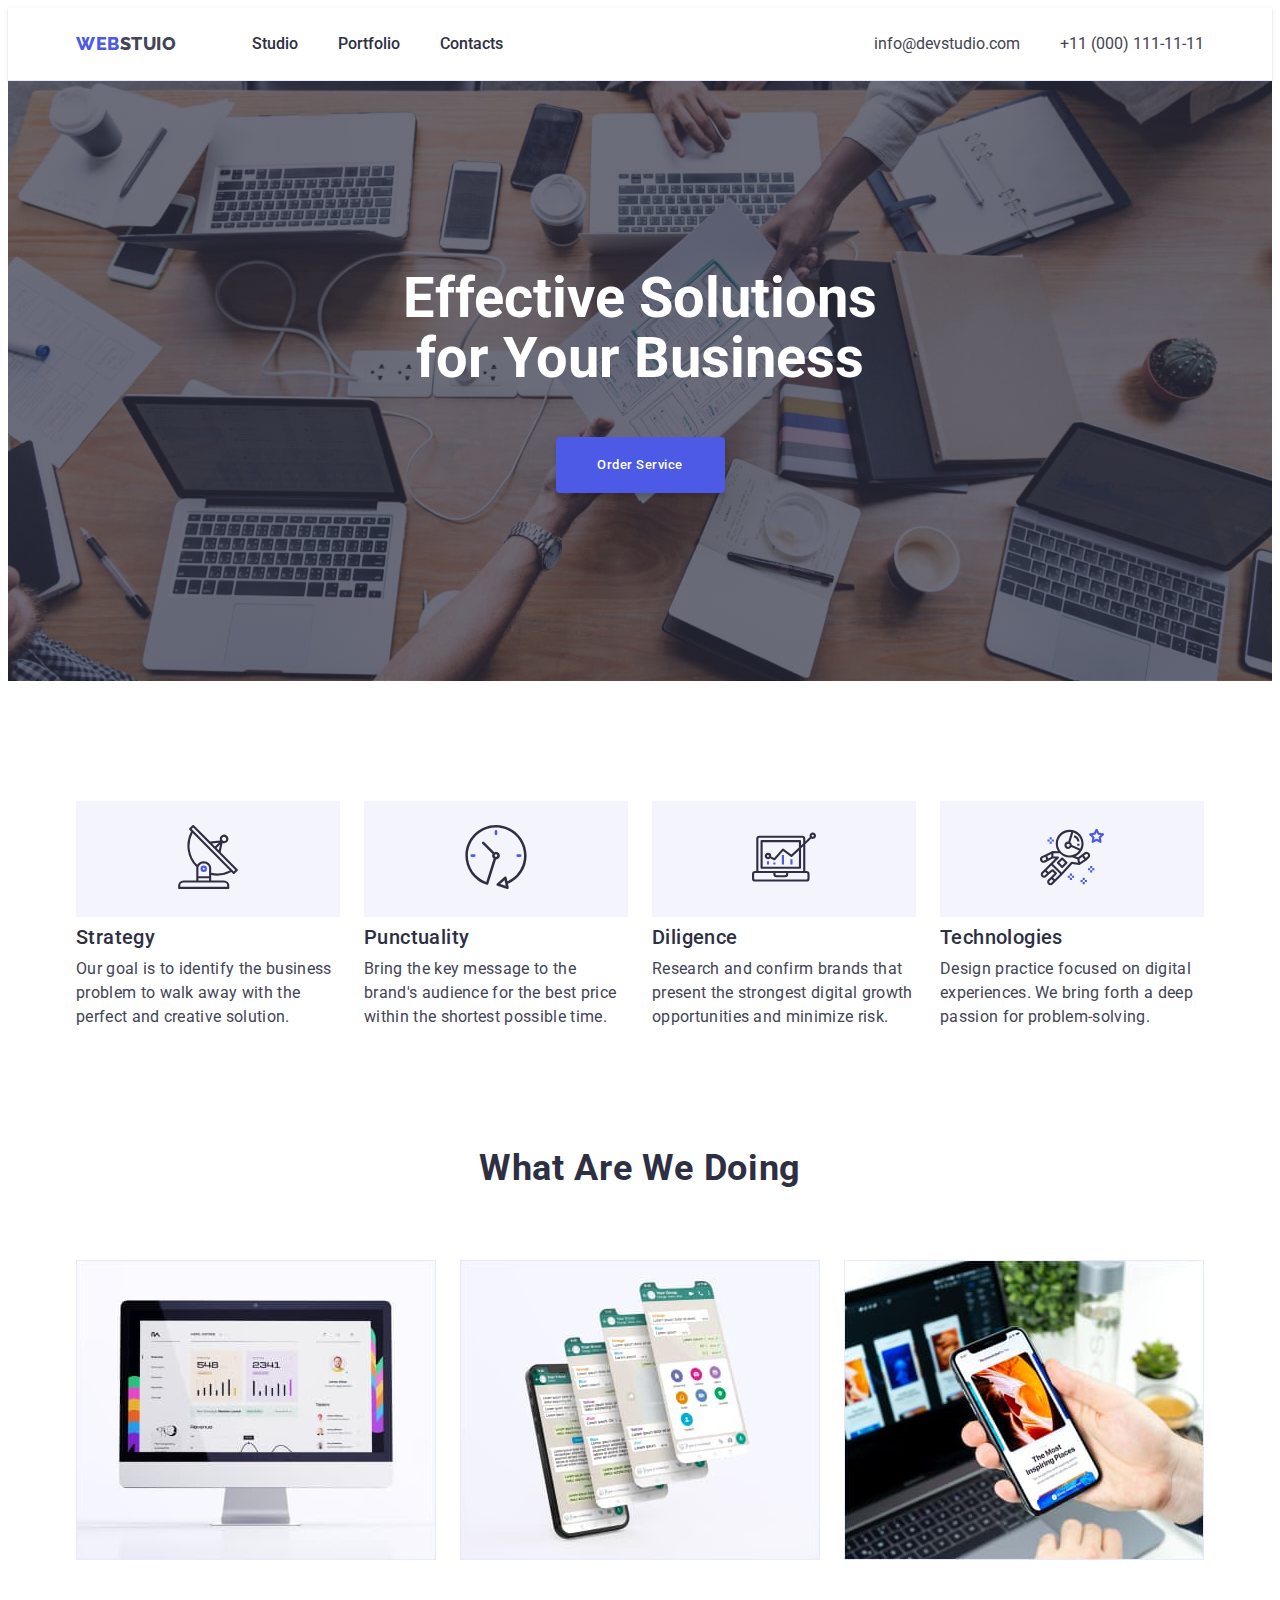
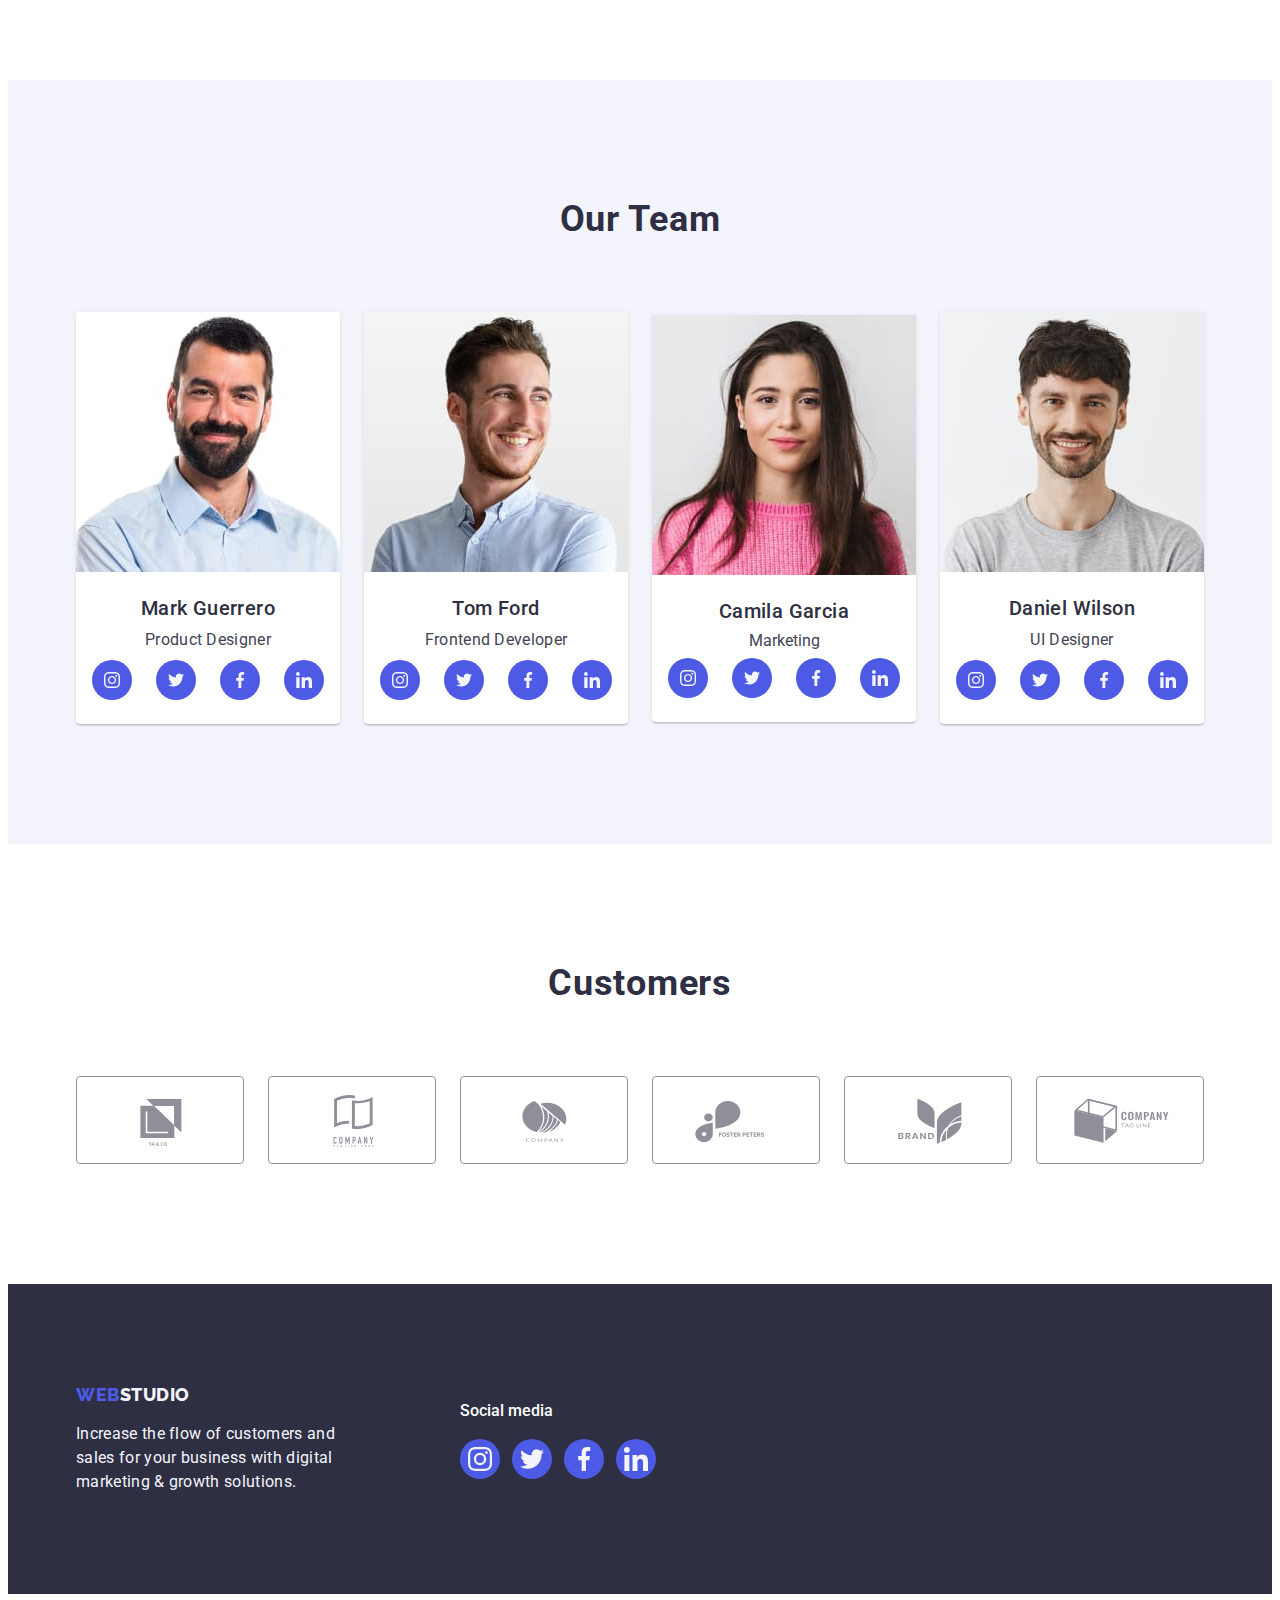
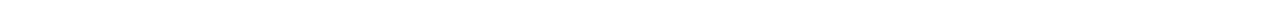
==== commit 5627146d: "markup_2" ====
--- a/index.html
+++ b/index.html
@@ -18,14 +18,14 @@
             <a class="logo" href="./index.html">Web<span class="logo-2">stuio</span></a>
             <nav class="header-menu">
                 <ul class="header-list list flex">
-                    <li class="header-item"><a class="header-link" href="./index.html">Studio</a></li>
+                    <li class="header-item"><a class="header-link" href="#">Studio</a></li>
                     <li class="header-item"><a class="header-link" href="./portfolio.html">Portfolio</a></li>
                     <li class="header-item"><a class="header-link" href="#">Contacts</a></li>
                 </ul>
             </nav>
             <ul class="list flex header-list-link">
                 <li class="header-item"><a class="header-link-contant" href="mailto:info@devstudio.com">info@devstudio.com</a></li>
-                <li class="header-item"><a class="header-link-contact" href="tel:+110001111111">+11 (000) 111-11-11</a></li>
+                <li class="header-item"><a class="header-link-contant" href="tel:+110001111111">+11 (000) 111-11-11</a></li>
             </ul>
         </div>
     </header>
--- a/css/styles.css
+++ b/css/styles.css
@@ -10,7 +10,7 @@
 }
 
 body {
-    font-family: "Roboto", "Raleway", sans-serif;
+    font-family: "Roboto", sans-serif;
     color: #434455;
     /* background-color: var(--primary-bg-color); */
     /* line-height: 1.5;  */
